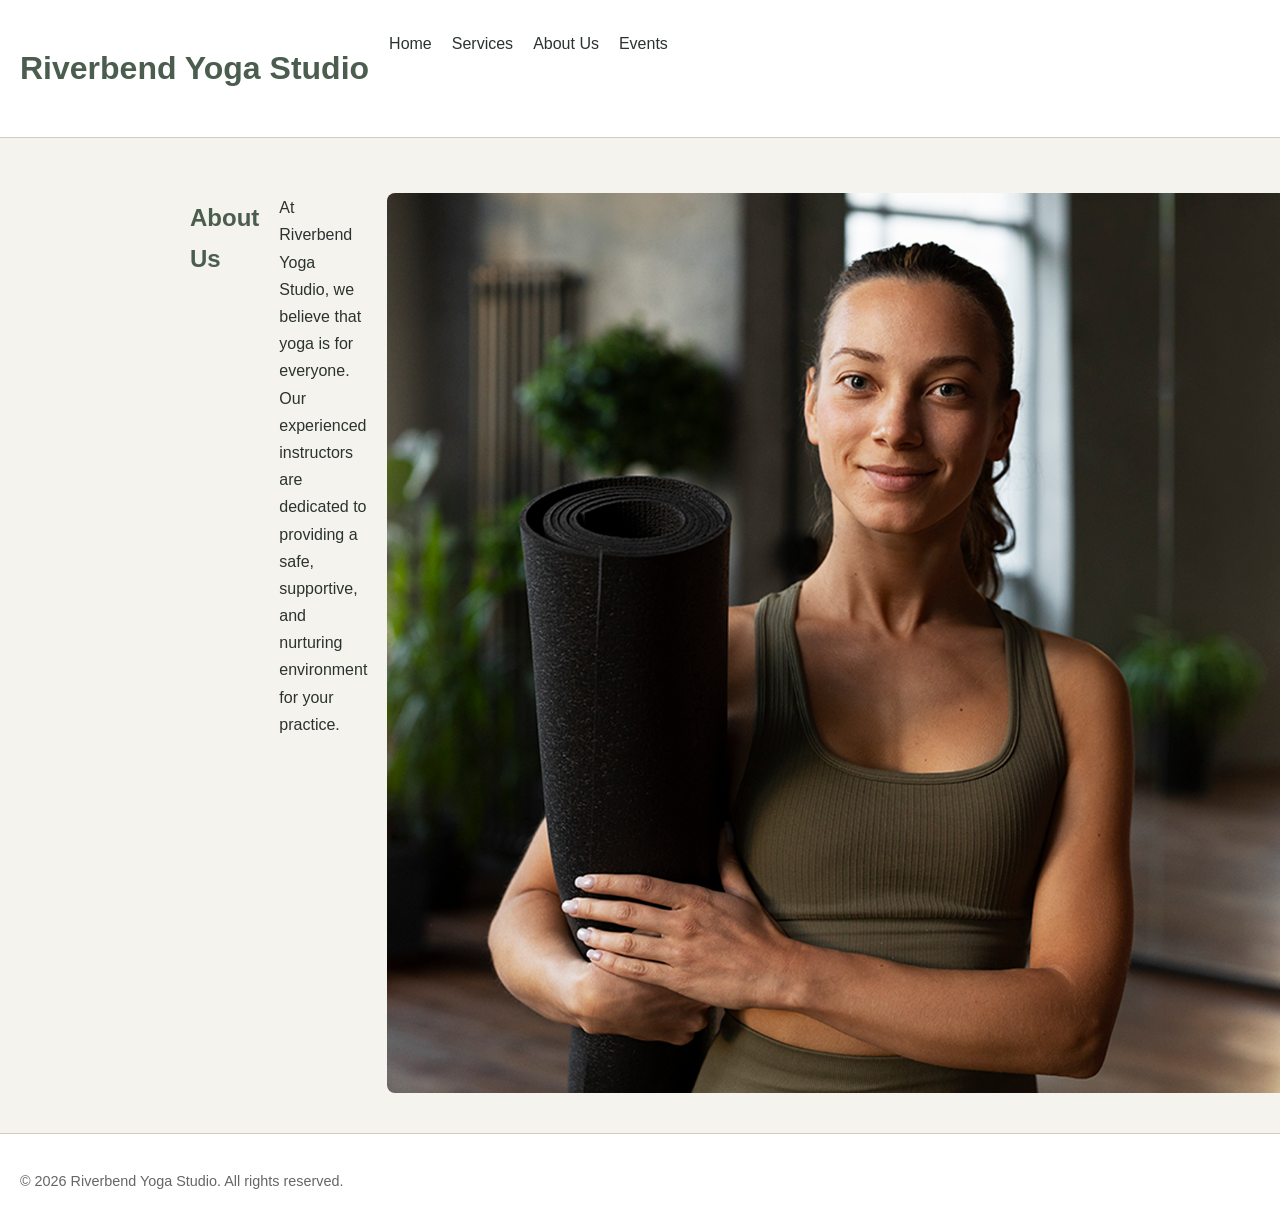
==== about.html @ df91a84b "Add files via upload" ====
<!DOCTYPE html>
<html lang="en">
<head>
    <meta charset="UTF-8">
    <meta name="viewport" content="width=device-width, initial-scale=1.0">
    <title>About Us - Riverbend Yoga Studio</title>
    <link rel="stylesheet" href="style.css">
</head>
<body>
    <header>
        <div class="container">
            <h1>Riverbend Yoga Studio</h1>
            <nav>
                <ul>
                    <li><a href="index.html">Home</a></li>
                    <li><a href="services.html">Services</a></li>
                    <li><a href="about.html">About Us</a></li>
                    <li><a href="events.html">Events</a></li>
                </ul>
            </nav>
        </div>
    </header>

    <main class="container">
        <h2>About Us</h2>
        <p>At Riverbend Yoga Studio, we believe that yoga is for everyone. Our experienced instructors are dedicated to providing a safe, supportive, and nurturing environment for your practice.</p>
        <img src="yoga-instructor_c.png" alt="Yoga Instructor" style="max-width: 100%; height: auto; border-radius: 8px; margin-top: 15px;">
    </main>

    <footer>
        <div class="container">
            <p>&copy; 2026 Riverbend Yoga Studio. All rights reserved.</p>
        </div>
    </footer>
</body>
</html>
---- style.css ----
/* ==========================================
   Riverbend Yoga Studio - MUJI Inspired Style
   ========================================== */

:root {
    /* MUJI-inspired natural & earth green color palette */
    --bg-color: #F4F3EE;        /* Cream / Off-white (Background) */
    --text-color: #2C332E;      /* Dark moss gray (Body text) */
    --primary-color: #4A5D4E;   /* Earth green (Headings & headers) */
    --accent-color: #D3CBC0;    /* Sand beige (Borders & dividers) */

    /* Typography settings (Optimized for Windows and general devices) */
    --main-font: "Segoe UI", Roboto, "Helvetica Neue", Arial, "Meiryo", sans-serif;
}

/* Global page settings */
body {
    font-family: var(--main-font);
    background-color: var(--bg-color);
    color: var(--text-color);
    margin: 0;
    padding: 0;
    line-height: 1.7;
}

/* Header and Navigation */
header {
    background-color: #FFFFFF;
    border-bottom: 1px solid var(--accent-color);
    padding: 20px;
    text-align: center;
}

nav ul {
    list-style: none;
    padding: 0;
    margin: 10px 0 0 0;
    display: flex;
    justify-content: center;
    gap: 20px;
}

nav a {
    color: var(--text-color);
    text-decoration: none;
    font-weight: 500;
}

nav a:hover {
    color: var(--primary-color);
    text-decoration: underline;
}

/* Main content layout (Flexbox) */
main {
    max-width: 900px;
    margin: 40px auto;
    padding: 0 20px;
}

section {
    background-color: #FFFFFF;
    margin-bottom: 30px;
    padding: 30px;
    border-radius: 6px;
    border: 1px solid var(--accent-color);
}

h1, h2, h3 {
    color: var(--primary-color); /* Apply earth green to headings for consistency */
    font-weight: 600;
}

/* Footer */
footer {
    text-align: center;
    padding: 20px;
    font-size: 0.9rem;
    color: #666666;
    border-top: 1px solid var(--accent-color);
    background-color: #FFFFFF;
}

/* Responsive design (Media Query for screens 800px and wider) */
@media (min-width: 800px) {
    .container {
        display: flex;
        gap: 20px;
    }
}
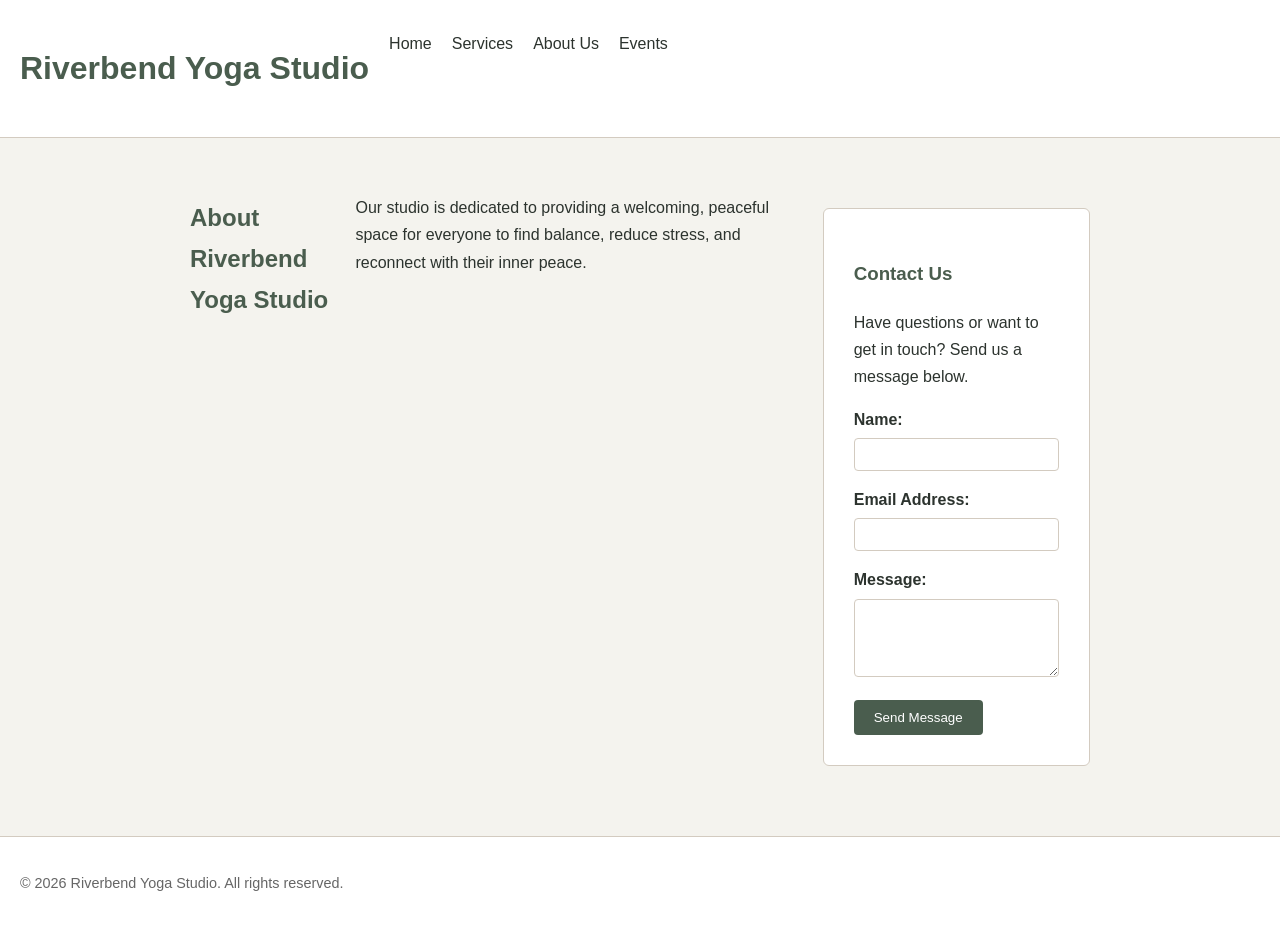
==== commit d2405e41: "Update website code without large video" ====
--- a/about.html
+++ b/about.html
@@ -3,8 +3,32 @@
 <head>
     <meta charset="UTF-8">
     <meta name="viewport" content="width=device-width, initial-scale=1.0">
-    <title>About Us - Riverbend Yoga Studio</title>
+    <title>About Us & Contact - Riverbend Yoga Studio</title>
     <link rel="stylesheet" href="style.css">
+    <style>
+        /* エラーメッセージ用のシンプルなスタイル */
+        .error-message {
+            color: #b33939;
+            font-size: 0.85rem;
+            margin-top: 4px;
+            display: block;
+        }
+        .form-group {
+            margin-bottom: 15px;
+        }
+        .form-group label {
+            display: block;
+            margin-bottom: 5px;
+            font-weight: bold;
+        }
+        .form-group input, .form-group textarea {
+            width: 100%;
+            padding: 8px;
+            box-sizing: border-box;
+            border: 1px solid #d3cbc0;
+            border-radius: 4px;
+        }
+    </style>
 </head>
 <body>
     <header>
@@ -22,9 +46,35 @@
     </header>
 
     <main class="container">
-        <h2>About Us</h2>
-        <p>At Riverbend Yoga Studio, we believe that yoga is for everyone. Our experienced instructors are dedicated to providing a safe, supportive, and nurturing environment for your practice.</p>
-        <img src="yoga-instructor_c.png" alt="Yoga Instructor" style="max-width: 100%; height: auto; border-radius: 8px; margin-top: 15px;">
+        <h2>About Riverbend Yoga Studio</h2>
+        <p>Our studio is dedicated to providing a welcoming, peaceful space for everyone to find balance, reduce stress, and reconnect with their inner peace.</p>
+        
+        <section style="margin-top: 30px;">
+            <h3>Contact Us</h3>
+            <p>Have questions or want to get in touch? Send us a message below.</p>
+            
+            <!-- バリデーション付きのお問い合わせフォーム -->
+            <form id="contactForm" onsubmit="return validateForm(event)" novalidate>
+                <div class="form-group">
+                    <label for="name">Name:</label>
+                    <input type="text" id="name" name="name">
+                    <span id="name-error" class="error-message"></span>
+                </div>
+
+                <div class="form-group">
+                    <label for="email">Email Address:</label>
+                    <input type="email" id="email" name="email">
+                    <span id="email-error" class="error-message"></span>
+                </div>
+
+                <div class="form-group">
+                    <label for="message">Message:</label>
+                    <textarea id="message" name="message" rows="4"></textarea>
+                </div>
+
+                <button type="submit" style="background: #4a5d4e; color: white; padding: 10px 20px; border: none; border-radius: 4px; cursor: pointer;">Send Message</button>
+            </form>
+        </section>
     </main>
 
     <footer>
@@ -32,5 +82,50 @@
             <p>&copy; 2026 Riverbend Yoga Studio. All rights reserved.</p>
         </div>
     </footer>
+
+    <!-- フォームバリデーションのJavaScript -->
+    <script>
+        function validateForm(event) {
+            // デフォルトの送信を一度止める
+            event.preventDefault();
+
+            let isValid = true;
+
+            // 1. 必須フィールド（お名前）のチェック
+            const nameInput = document.getElementById('name');
+            const nameError = document.getElementById('name-error');
+            if (nameInput.value.trim() === '') {
+                nameError.textContent = 'Please enter your name.';
+                isValid = false;
+            } else {
+                nameError.textContent = '';
+            }
+
+            // 2. メールアドレスの形式チェック
+            const emailInput = document.getElementById('email');
+            const emailError = document.getElementById('email-error');
+            // シンプルなメール形式の正規表現
+            const emailPattern = /^[^ ]+@[^ ]+\.[a-z]{2,3}$/;
+
+            if (emailInput.value.trim() === '') {
+                emailError.textContent = 'Please enter your email address.';
+                isValid = false;
+            } else if (!emailInput.value.match(emailPattern)) {
+                emailError.textContent = 'Please enter a valid email address (e.g., example@domain.com).';
+                isValid = false;
+            } else {
+                emailError.textContent = '';
+            }
+
+            // すべてのチェックをクリアした場合
+            if (isValid) {
+                alert('Thank you! Your message has been successfully validated and sent.');
+                // フォームをリセット
+                document.getElementById('contactForm').reset();
+            }
+
+            return false;
+        }
+    </script>
 </body>
 </html>
